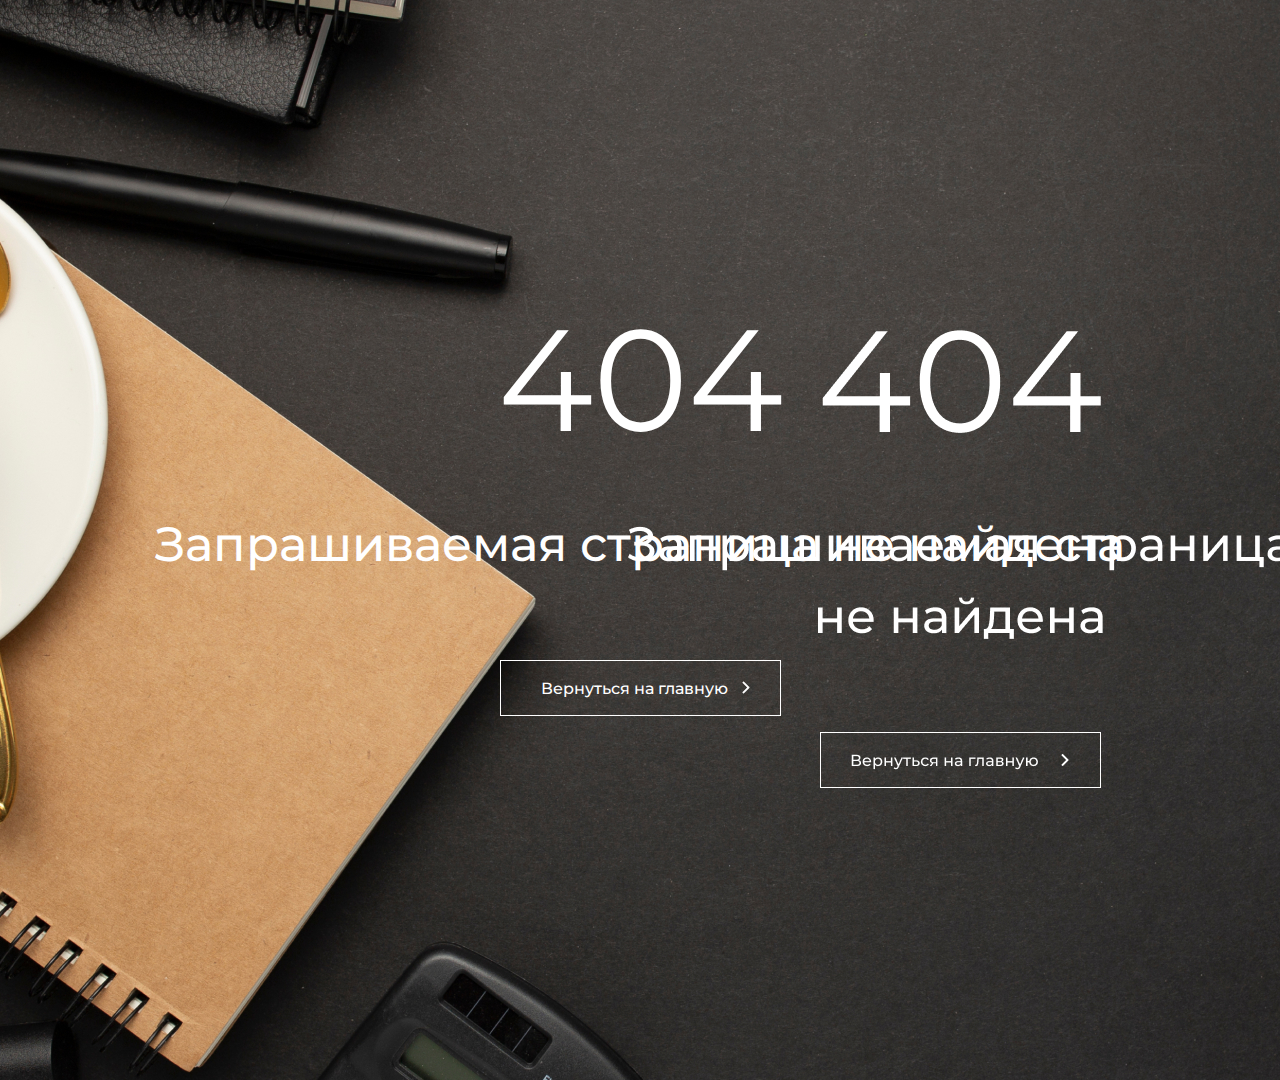
==== pages/more.html @ 48037852 "create all maket" ====
<!DOCTYPE html>
<html lang="en">
<head>
    <meta charset="UTF-8">
    <meta http-equiv="X-UA-Compatible" content="IE=edge">
    <meta name="viewport" content="width=device-width, initial-scale=1.0">
    <title>Page not found</title>
    <link rel="preconnect" href="https://fonts.googleapis.com">
    <link rel="preconnect" href="https://fonts.gstatic.com" crossorigin>
    <link href="https://fonts.googleapis.com/css2?family=Montserrat&display=swap" rel="stylesheet">
    <link rel="stylesheet" href="/css/style.min.css">
</head>
<body>
    <div class="wrapper">
    <section class="more" id="more">
        <img class="more_img" src="/img/background/not_found.jpg" alt=""><!-- background img -->
        <div class="container more_container">
            <h1>404</h1>
            <p>Запрашиваемая страница не найдена</p>
            <div class="main">
                <a href="/index.html">Вернуться на главную</a>
                <img src="/img/icons/rightSprowWhite.svg" alt="sprow">
            </div>
        </div>
    </section>
</div>
</body>
</html>
---- css/style.min.css ----
*, *::before, *::after { -webkit-box-sizing: border-box; box-sizing: border-box; margin: 0; padding: 0; }

a { text-decoration: none; }

/* margin center */
/* text color black */
/* text color white */
body { background: white; font-family: "Montserrat", sans-serif; }

.wrapper { max-width: 1920px; margin: 0 auto; }

.container { max-width: 1214px; margin: 0 auto; }

.home { min-height: 1030px; position: relative; }

.home_img { width: 100%; height: 100%; position: absolute; -o-object-fit: cover; object-fit: cover; }

.home_container { position: absolute; top: 0; left: 0; right: 0; bottom: 0; z-index: 2; }

.home_container .swipe_menu:hover { cursor: pointer; }

.head { display: -webkit-box; display: -ms-flexbox; display: flex; -webkit-box-pack: justify; -ms-flex-pack: justify; justify-content: space-between; -webkit-box-align: center; -ms-flex-align: center; align-items: center; margin-top: 26px; }

.home_container-center { margin-top: 172px; text-align: center; }

.home_container-center h1 { font-family: "Montserrat", sans-serif; font-style: normal; font-weight: 400; font-size: 74px; line-height: 90px; text-transform: uppercase; color: #212733; }

.home_container-center p { margin-top: 20px; font-family: "Montserrat", sans-serif; font-style: normal; font-weight: 500; font-size: 18px; line-height: 22px; color: black; }

.home_container-center .home_btn { width: 280px; height: 60px; display: -webkit-box; display: -ms-flexbox; display: flex; margin: 0 auto; margin-top: 60px; -webkit-box-orient: horizontal; -webkit-box-direction: normal; -ms-flex-direction: row; flex-direction: row; -webkit-box-pack: justify; -ms-flex-pack: justify; justify-content: space-between; -webkit-box-align: center; -ms-flex-align: center; align-items: center; padding: 18px 30px; border: 1px solid #000000; }

.home_container-center .home_btn:hover { cursor: pointer; outline: 2px solid #000000; }

.home_container-center .home_btn a { font-family: "Montserrat", sans-serif; font-style: normal; font-weight: 500; font-size: 16px; line-height: 20px; color: black; display: block; height: 100%; }

.about { position: relative; }

.about_img { width: 960px; height: 940px; -o-object-fit: cover; object-fit: cover; vertical-align: top; }

.about_container { max-width: 500px; position: absolute; top: 273px; right: 353px; }

.about_container h2 { margin-bottom: 60px; font-family: "Montserrat", sans-serif; font-style: normal; font-weight: 500; font-size: 48px; line-height: 59px; text-align: right; color: black; }

.about_container p { margin-bottom: 40px; font-family: "Montserrat", sans-serif; font-style: normal; font-weight: 500; font-size: 16px; line-height: 150%; text-align: right; color: #606060; }

.scroll_bar { position: absolute; top: 388px; right: 138px; z-index: 2; }

.scroll_bar .point { width: 15px; height: 15px; border-radius: 50%; margin-bottom: 15px; }

.scroll_bar .point a { display: block; height: 100%; }

.scroll_bar .point_black { background: #313035; -webkit-box-sizing: border-box; box-sizing: border-box; }

.scroll_bar .point_white { border: 2px solid #8D8C92; -webkit-box-sizing: border-box; box-sizing: border-box; }

.portfolio { position: relative; }

.portfolio_container { position: relative; }

.portfolio_container h2 { margin-top: 90px; margin-bottom: 70px; font-family: "Montserrat", sans-serif; font-style: normal; font-weight: 600; font-size: 48px; line-height: 59px; text-align: center; color: black; }

.portfolio_container div { position: absolute; top: 340px; right: 68px; width: 229px; height: 55px; display: -webkit-box; display: -ms-flexbox; display: flex; -webkit-box-orient: horizontal; -webkit-box-direction: normal; -ms-flex-direction: row; flex-direction: row; -webkit-box-pack: justify; -ms-flex-pack: justify; justify-content: space-between; -webkit-box-align: center; -ms-flex-align: center; align-items: center; padding: 18px 30px; border: 1px solid #000000; }

.portfolio_container div:hover { cursor: pointer; outline: 2px solid #000000; }

.portfolio_container div a { font-family: "Montserrat", sans-serif; font-style: normal; font-weight: 500; font-size: 16px; line-height: 20px; color: black; display: block; height: 100%; }

.portfolio_container .portfolio_img { vertical-align: top; }

.more { position: relative; min-height: 1080px; }

.more_img { width: 1920px; height: 1080px; position: absolute; -o-object-fit: cover; object-fit: cover; }

.more_container { position: absolute; top: 0; left: 0; right: 0; bottom: 0; z-index: 2; }

.more_container { text-align: center; margin-top: 292px; }

.more_container h1 { font-family: "Montserrat", sans-serif; font-style: normal; font-weight: normal; font-size: 144px; line-height: 176px; text-transform: uppercase; color: white; }

.more_container p { margin-top: 40px; font-family: "Montserrat", sans-serif; font-style: normal; font-weight: 500; font-size: 48px; line-height: 150%; text-align: center; color: white; }

.more_container div { width: 281px; height: 56px; padding: 18px 30px; border: 1px solid white; margin: 80px auto; }

.more_container div:hover { cursor: pointer; outline: 2px solid #fff; }

.more_container div a { font-family: "Montserrat", sans-serif; font-style: normal; font-weight: 500; font-size: 16px; line-height: 20px; color: white; height: 100%; margin: 0 10px; }

.products { background-color: #1a1f25; }

.products_container { padding: 90px 0; }

.products h2 { padding-bottom: 80px; font-family: "Montserrat", sans-serif; font-style: normal; font-weight: 550; font-size: 48px; line-height: 59px; text-align: center; color: white; }

.products .product_card { display: -ms-grid; display: grid; -ms-grid-columns: (245px)[5]; grid-template-columns: repeat(5, 245px); }

.products .product_card .product { border: 1px solid #595959; padding: 0 20px; }

.products .product_card .product_icon { display: block; margin: 46px auto 20px; }

.products .product_card .product p { padding: 0 17px; padding-bottom: 40px; font-family: "Montserrat", sans-serif; font-style: normal; font-weight: 500; font-size: 16px; line-height: 150%; text-align: center; color: white; }

.products .product_card .more_btn { margin: 80px auto; width: 185px; height: 55px; display: -webkit-box; display: -ms-flexbox; display: flex; -webkit-box-orient: horizontal; -webkit-box-direction: normal; -ms-flex-direction: row; flex-direction: row; -webkit-box-pack: justify; -ms-flex-pack: justify; justify-content: space-between; -webkit-box-align: center; -ms-flex-align: center; align-items: center; padding: 14px 30px; border: 1px solid #FFFFFF; }

.products .product_card .more_btn:hover { cursor: pointer; outline: 2px solid #fff; }

.products .product_card .more_btn a { font-family: "Montserrat", sans-serif; font-style: normal; font-weight: 500; font-size: 16px; line-height: 20px; color: white; }

.advantage { position: relative; }

.advantage_img { width: 100%; height: 100%; -o-object-fit: cover; object-fit: cover; vertical-align: top; }

.advantage_container { position: absolute; top: 336px; left: 0; right: 0; z-index: 2; }

.advantage_container h2 { font-family: "Montserrat", sans-serif; font-style: normal; font-weight: 600; font-size: 48px; line-height: 59px; text-align: left; color: black; }

.advantage_container .content { display: -ms-grid; display: grid; grid-gap: 0px 112px; -ms-grid-columns: (500px)[2]; grid-template-columns: repeat(2, 500px); }

.advantage_container .content_block { display: -webkit-box; display: -ms-flexbox; display: flex; margin-top: 90px; }

.advantage_container .content_block p { margin-left: 20px; font-family: "Montserrat", sans-serif; font-style: normal; font-weight: 500; font-size: 16px; line-height: 150%; color: black; }

.request { position: relative; background-color: #000201; }

.request_img { width: 935px; height: 940px; -o-object-fit: cover; object-fit: cover; vertical-align: top; }

.request_container { display: -webkit-box; display: -ms-flexbox; display: flex; -webkit-box-pack: justify; -ms-flex-pack: justify; justify-content: space-between; position: absolute; top: 173px; left: 0; right: 0; z-index: 2; }

.request_container .left h2 { margin-bottom: 85px; font-family: "Montserrat", sans-serif; font-style: normal; font-weight: 500; font-size: 48px; line-height: 59px; color: white; }

.request_container .left p { margin-top: 40px; font-family: "Montserrat", sans-serif; font-style: normal; font-weight: 500; font-size: 16px; line-height: 20px; color: white; }

.request_container .left input { margin-top: 18px; width: 500px; border: none; background: none; border-bottom: 1px solid white; }

.request_container .left input:focus { outline: none; color: white; }

.request_container .left .message { height: 90px; }

.request_container .left .send { margin-top: 65px; width: 194px; height: 55px; display: -webkit-box; display: -ms-flexbox; display: flex; -webkit-box-orient: horizontal; -webkit-box-direction: normal; -ms-flex-direction: row; flex-direction: row; -webkit-box-pack: justify; -ms-flex-pack: justify; justify-content: space-between; -webkit-box-align: center; -ms-flex-align: center; align-items: center; padding: 14px 30px; border: 1px solid #FFFFFF; -webkit-box-sizing: border-box; box-sizing: border-box; }

.request_container .left .send:hover { cursor: pointer; outline: 2px solid #fff; }

.request_container .left .send a { font-family: "Montserrat", sans-serif; font-style: normal; font-weight: 500; font-size: 16px; line-height: 20px; color: white; }

.request_container .right h2 { text-align: end; font-family: "Montserrat", sans-serif; font-style: normal; font-weight: 500; font-size: 48px; line-height: 59px; color: white; }

.request_container .right .card { display: -ms-grid; display: grid; -ms-grid-columns: (194px)[3]; grid-template-columns: repeat(3, 194px); grid-gap: 10px; margin-top: 140px; }

.request_container .right .card_item { border: 1px solid #FFFFFF; height: 284px; padding-left: 15px; position: relative; }

.request_container .right .card_item:hover { background: -webkit-gradient(linear, left top, left bottom, from(#61B3C9), to(#074D88)); background: linear-gradient(180deg, #61B3C9 0%, #074D88 100%); cursor: pointer; }

.request_container .right .card_item h4 { margin-top: 60px; font-family: "Montserrat", sans-serif; font-style: normal; font-weight: 500; font-size: 20px; line-height: 24px; color: white; }

.request_container .right .card_item .decription { font-family: "Montserrat", sans-serif; font-style: normal; font-weight: normal; font-size: 16px; line-height: 20px; color: #E8E8E8; position: absolute; top: 98px; }

.request_container .right .card_item .old_price { font-family: white; font-style: normal; font-weight: 500; font-size: 14px; line-height: 17px; -webkit-text-decoration-line: line-through; text-decoration-line: line-through; color: white; position: absolute; top: 202px; }

.request_container .right .card_item .new_price { font-family: "Montserrat", sans-serif; font-style: normal; font-weight: 500; font-size: 24px; line-height: 29px; color: white; position: absolute; top: 225px; }

.success { position: relative; min-height: 1080px; }

.success_img { width: 1920px; height: 1080px; position: absolute; -o-object-fit: cover; object-fit: cover; }

.success_container { position: absolute; top: 0; left: 0; right: 0; bottom: 0; z-index: 2; }

.success_container { text-align: center; margin-top: 292px; max-width: 660px; max-height: 450px; background-color: #f9f8f4; }

.success_container .success-svg { margin: 30px 0; }

.success_container h3 { font-family: "Montserrat", sans-serif; font-style: normal; font-weight: bold; font-size: 20px; line-height: 150%; color: #212733; }

.success_container p { margin: 15px 0 30px 0; font-family: "Montserrat", sans-serif; font-style: normal; font-weight: normal; font-size: 16px; line-height: 150%; text-align: center; color: #212733; }

.success_container .bg-green { padding: 45px 0; background-color: #7dbaab; }

.success_container .main_btn { width: 281px; height: 56px; padding: 18px 30px; border: 1px solid white; margin: 0px auto; }

.success_container .main_btn:hover { cursor: pointer; outline: 2px solid #fff; }

.success_container .main_btn a { font-family: "Montserrat", sans-serif; font-style: normal; font-weight: 500; font-size: 16px; line-height: 20px; color: white; height: 100%; margin: 0 10px; }

.info { background-color: #17181c; }

.info_container .info_top { display: -webkit-box; display: -ms-flexbox; display: flex; -webkit-box-pack: start; -ms-flex-pack: start; justify-content: start; padding-top: 103px; padding-bottom: 45px; border-bottom: 1px solid #595959; }

.info_container .info_top .info_card { max-width: 266px; margin-right: 40px; }

.info_container .info_top .info_card h5 { font-family: "Montserrat", sans-serif; font-style: normal; font-weight: 500; font-size: 20px; line-height: 24px; color: white; }

.info_container .info_top .info_card p { font-family: "Montserrat", sans-serif; font-style: normal; font-weight: normal; font-size: 16px; line-height: 20px; color: #E6E6E6; }

.info_container .info_top .contacts { display: block; }

.info_container .info_top .contacts h5 { font-family: "Montserrat", sans-serif; font-style: normal; font-weight: 500; font-size: 20px; line-height: 24px; color: white; }

.info_container .info_top .contacts p, .info_container .info_top .contacts a { margin-top: 30px; font-family: "Montserrat", sans-serif; font-style: normal; font-weight: normal; font-size: 16px; line-height: 20px; color: #E6E6E6; }

.info_container .info_top .contacts p img, .info_container .info_top .contacts a img { margin-right: 20px; }

.info_container .info_top .contacts p a, .info_container .info_top .contacts a a { border-bottom: 1px solid #17181c; }

.info_container .info_top .contacts p a:hover, .info_container .info_top .contacts a a:hover { border-bottom: 1px solid white; }

.info_container .info_bottom { display: -webkit-box; display: -ms-flexbox; display: flex; -webkit-box-pack: justify; -ms-flex-pack: justify; justify-content: space-between; padding-top: 46px; padding-bottom: 102px; }

.info_container .info_bottom p { font-family: "Montserrat", sans-serif; font-style: normal; font-weight: 600; font-size: 24px; line-height: 29px; color: white; }

.info_container .info_bottom img { margin: 0 3px; }
/*# sourceMappingURL=style.min.css.map */
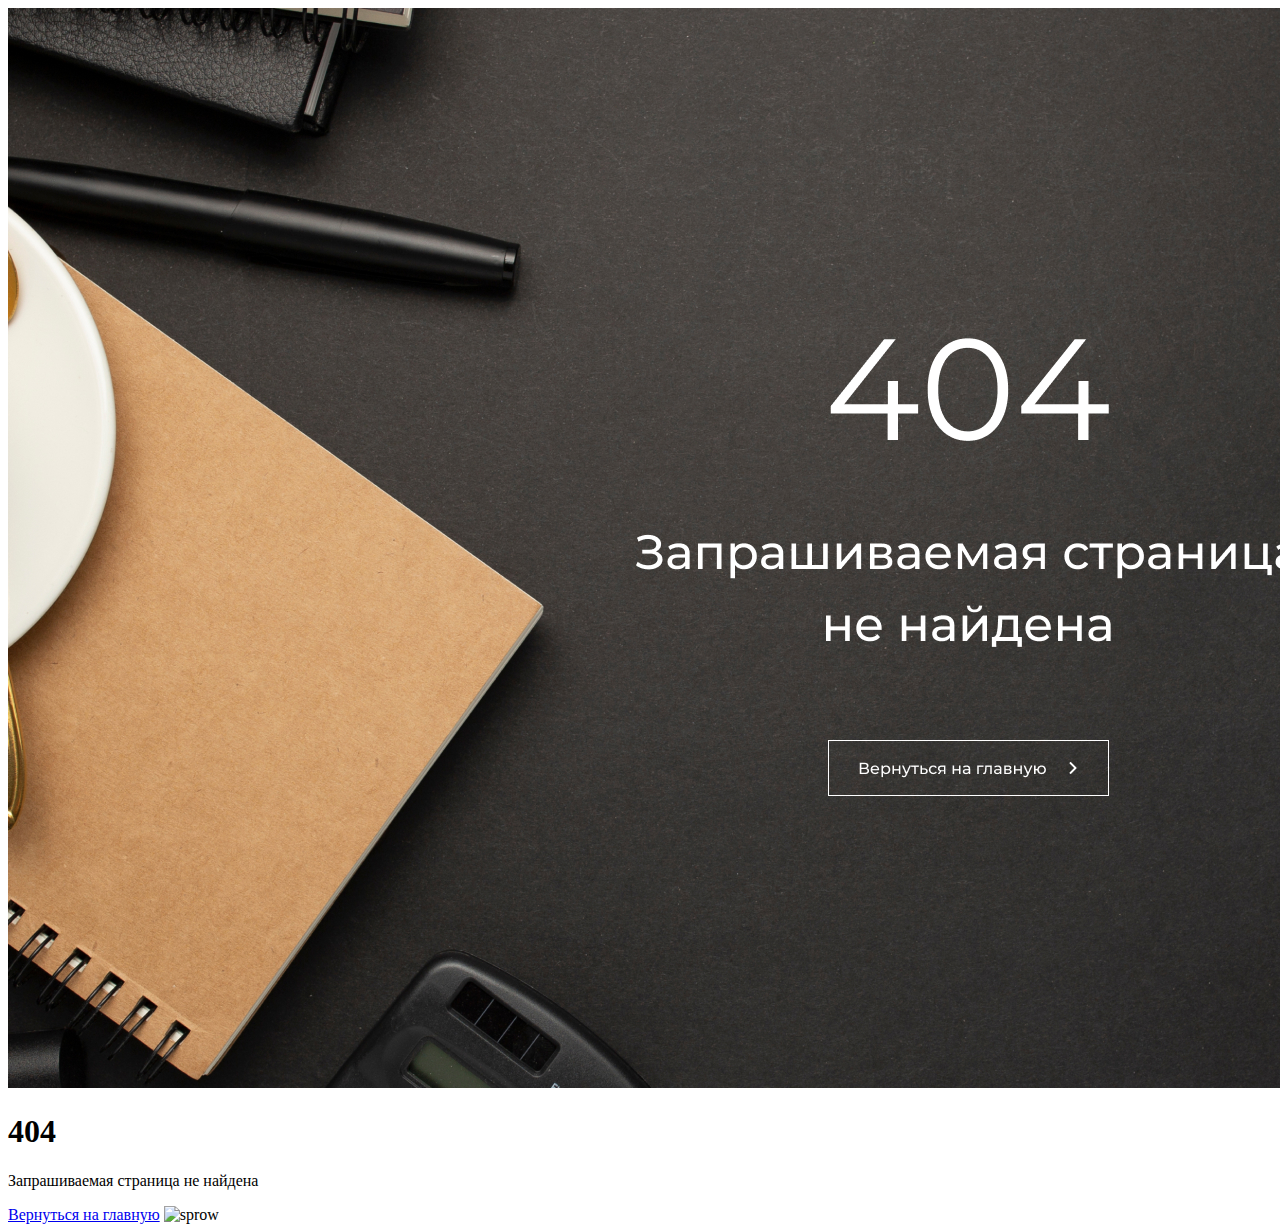
==== commit bbe67654: "fix link" ====
--- a/pages/more.html
+++ b/pages/more.html
@@ -8,7 +8,7 @@
     <link rel="preconnect" href="https://fonts.googleapis.com">
     <link rel="preconnect" href="https://fonts.gstatic.com" crossorigin>
     <link href="https://fonts.googleapis.com/css2?family=Montserrat&display=swap" rel="stylesheet">
-    <link rel="stylesheet" href="/css/style.min.css">
+    <link rel="stylesheet" href="./css/style.min.css">
 </head>
 <body>
     <div class="wrapper">
@@ -19,7 +19,7 @@
             <p>Запрашиваемая страница не найдена</p>
             <div class="main">
                 <a href="/index.html">Вернуться на главную</a>
-                <img src="/img/icons/rightSprowWhite.svg" alt="sprow">
+                <img src="./img/icons/rightSprowWhite.svg" alt="sprow">
             </div>
         </div>
     </section>
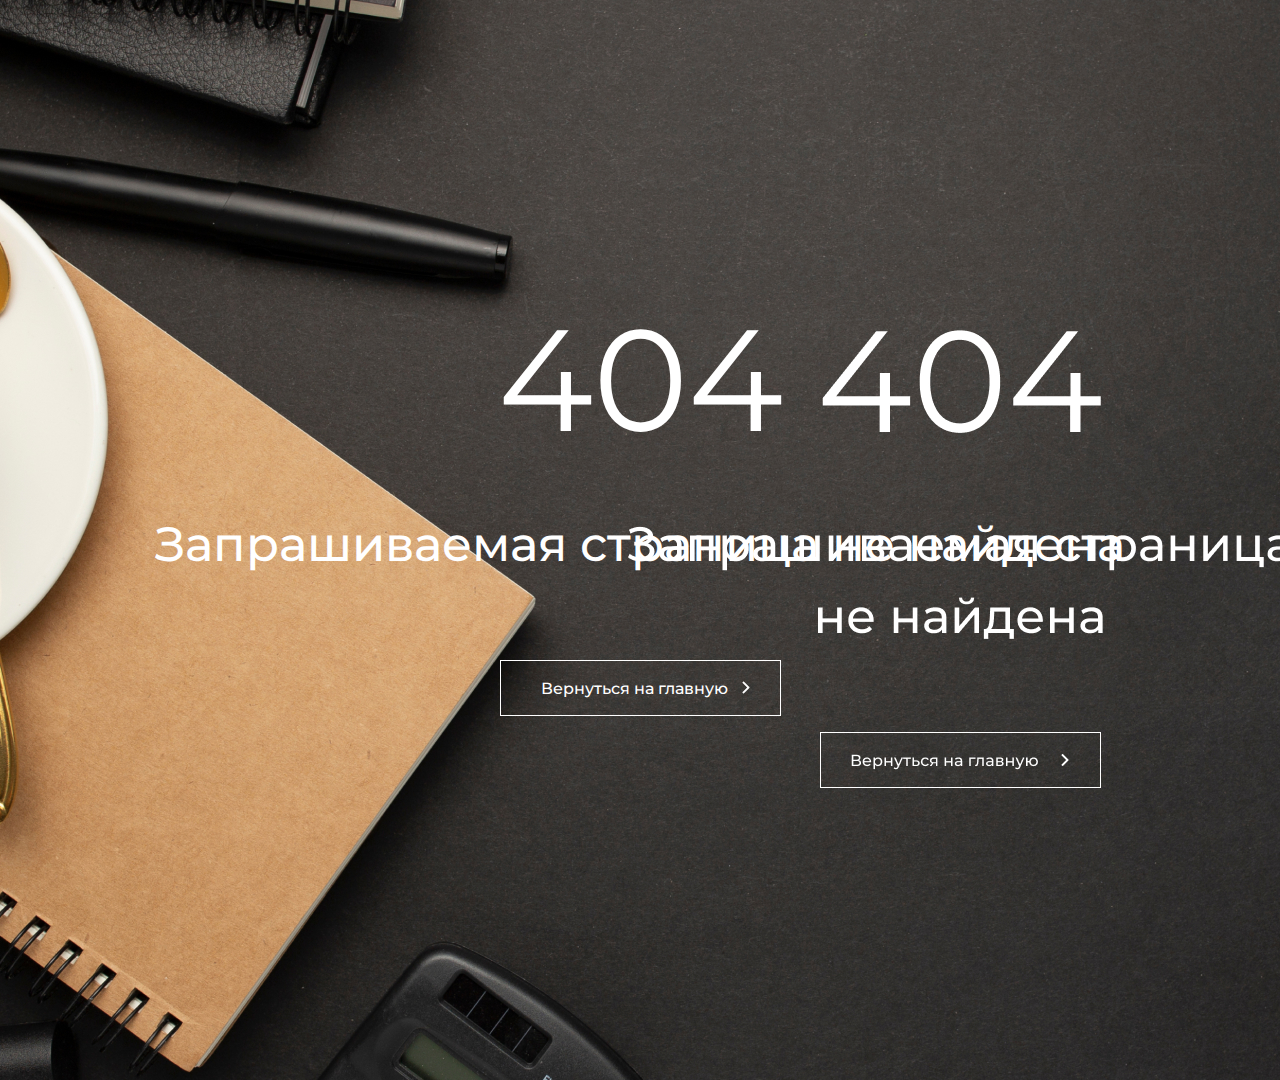
==== commit 07b55074: "fix link" ====
--- a/pages/more.html
+++ b/pages/more.html
@@ -8,18 +8,18 @@
     <link rel="preconnect" href="https://fonts.googleapis.com">
     <link rel="preconnect" href="https://fonts.gstatic.com" crossorigin>
     <link href="https://fonts.googleapis.com/css2?family=Montserrat&display=swap" rel="stylesheet">
-    <link rel="stylesheet" href="./css/style.min.css">
+    <link rel="stylesheet" href="../css/style.min.css">
 </head>
 <body>
     <div class="wrapper">
     <section class="more" id="more">
-        <img class="more_img" src="/img/background/not_found.jpg" alt=""><!-- background img -->
+        <img class="more_img" src="../img/background/not_found.jpg" alt=""><!-- background img -->
         <div class="container more_container">
             <h1>404</h1>
             <p>Запрашиваемая страница не найдена</p>
             <div class="main">
-                <a href="/index.html">Вернуться на главную</a>
-                <img src="./img/icons/rightSprowWhite.svg" alt="sprow">
+                <a href="../index.html">Вернуться на главную</a>
+                <img src="../img/icons/rightSprowWhite.svg" alt="sprow">
             </div>
         </div>
     </section>
--- a/css/style.min.css
+++ b/css/style.min.css
@@ -0,0 +1,209 @@
+*, *::before, *::after { -webkit-box-sizing: border-box; box-sizing: border-box; margin: 0; padding: 0; }
+
+a { text-decoration: none; }
+
+/* margin center */
+/* text color black */
+/* text color white */
+body { background: white; font-family: "Montserrat", sans-serif; }
+
+.wrapper { max-width: 1920px; margin: 0 auto; }
+
+.container { max-width: 1214px; margin: 0 auto; }
+
+.home { min-height: 1030px; position: relative; }
+
+.home_img { width: 100%; height: 100%; position: absolute; -o-object-fit: cover; object-fit: cover; }
+
+.home_container { position: absolute; top: 0; left: 0; right: 0; bottom: 0; z-index: 2; }
+
+.home_container .swipe_menu:hover { cursor: pointer; }
+
+.head { display: -webkit-box; display: -ms-flexbox; display: flex; -webkit-box-pack: justify; -ms-flex-pack: justify; justify-content: space-between; -webkit-box-align: center; -ms-flex-align: center; align-items: center; margin-top: 26px; }
+
+.home_container-center { margin-top: 172px; text-align: center; }
+
+.home_container-center h1 { font-family: "Montserrat", sans-serif; font-style: normal; font-weight: 400; font-size: 74px; line-height: 90px; text-transform: uppercase; color: #212733; }
+
+.home_container-center p { margin-top: 20px; font-family: "Montserrat", sans-serif; font-style: normal; font-weight: 500; font-size: 18px; line-height: 22px; color: black; }
+
+.home_container-center .home_btn { width: 280px; height: 60px; display: -webkit-box; display: -ms-flexbox; display: flex; margin: 0 auto; margin-top: 60px; -webkit-box-orient: horizontal; -webkit-box-direction: normal; -ms-flex-direction: row; flex-direction: row; -webkit-box-pack: justify; -ms-flex-pack: justify; justify-content: space-between; -webkit-box-align: center; -ms-flex-align: center; align-items: center; padding: 18px 30px; border: 1px solid #000000; }
+
+.home_container-center .home_btn:hover { cursor: pointer; outline: 2px solid #000000; }
+
+.home_container-center .home_btn a { font-family: "Montserrat", sans-serif; font-style: normal; font-weight: 500; font-size: 16px; line-height: 20px; color: black; display: block; height: 100%; }
+
+.about { position: relative; }
+
+.about_img { width: 960px; height: 940px; -o-object-fit: cover; object-fit: cover; vertical-align: top; }
+
+.about_container { max-width: 500px; position: absolute; top: 273px; right: 353px; }
+
+.about_container h2 { margin-bottom: 60px; font-family: "Montserrat", sans-serif; font-style: normal; font-weight: 500; font-size: 48px; line-height: 59px; text-align: right; color: black; }
+
+.about_container p { margin-bottom: 40px; font-family: "Montserrat", sans-serif; font-style: normal; font-weight: 500; font-size: 16px; line-height: 150%; text-align: right; color: #606060; }
+
+.scroll_bar { position: absolute; top: 388px; right: 138px; z-index: 2; }
+
+.scroll_bar .point { width: 15px; height: 15px; border-radius: 50%; margin-bottom: 15px; }
+
+.scroll_bar .point a { display: block; height: 100%; }
+
+.scroll_bar .point_black { background: #313035; -webkit-box-sizing: border-box; box-sizing: border-box; }
+
+.scroll_bar .point_white { border: 2px solid #8D8C92; -webkit-box-sizing: border-box; box-sizing: border-box; }
+
+.portfolio { position: relative; }
+
+.portfolio_container { position: relative; }
+
+.portfolio_container h2 { margin-top: 90px; margin-bottom: 70px; font-family: "Montserrat", sans-serif; font-style: normal; font-weight: 600; font-size: 48px; line-height: 59px; text-align: center; color: black; }
+
+.portfolio_container div { position: absolute; top: 340px; right: 68px; width: 229px; height: 55px; display: -webkit-box; display: -ms-flexbox; display: flex; -webkit-box-orient: horizontal; -webkit-box-direction: normal; -ms-flex-direction: row; flex-direction: row; -webkit-box-pack: justify; -ms-flex-pack: justify; justify-content: space-between; -webkit-box-align: center; -ms-flex-align: center; align-items: center; padding: 18px 30px; border: 1px solid #000000; }
+
+.portfolio_container div:hover { cursor: pointer; outline: 2px solid #000000; }
+
+.portfolio_container div a { font-family: "Montserrat", sans-serif; font-style: normal; font-weight: 500; font-size: 16px; line-height: 20px; color: black; display: block; height: 100%; }
+
+.portfolio_container .portfolio_img { vertical-align: top; }
+
+.more { position: relative; min-height: 1080px; }
+
+.more_img { width: 1920px; height: 1080px; position: absolute; -o-object-fit: cover; object-fit: cover; }
+
+.more_container { position: absolute; top: 0; left: 0; right: 0; bottom: 0; z-index: 2; }
+
+.more_container { text-align: center; margin-top: 292px; }
+
+.more_container h1 { font-family: "Montserrat", sans-serif; font-style: normal; font-weight: normal; font-size: 144px; line-height: 176px; text-transform: uppercase; color: white; }
+
+.more_container p { margin-top: 40px; font-family: "Montserrat", sans-serif; font-style: normal; font-weight: 500; font-size: 48px; line-height: 150%; text-align: center; color: white; }
+
+.more_container div { width: 281px; height: 56px; padding: 18px 30px; border: 1px solid white; margin: 80px auto; }
+
+.more_container div:hover { cursor: pointer; outline: 2px solid #fff; }
+
+.more_container div a { font-family: "Montserrat", sans-serif; font-style: normal; font-weight: 500; font-size: 16px; line-height: 20px; color: white; height: 100%; margin: 0 10px; }
+
+.products { background-color: #1a1f25; }
+
+.products_container { padding: 90px 0; }
+
+.products h2 { padding-bottom: 80px; font-family: "Montserrat", sans-serif; font-style: normal; font-weight: 550; font-size: 48px; line-height: 59px; text-align: center; color: white; }
+
+.products .product_card { display: -ms-grid; display: grid; -ms-grid-columns: (245px)[5]; grid-template-columns: repeat(5, 245px); }
+
+.products .product_card .product { border: 1px solid #595959; padding: 0 20px; }
+
+.products .product_card .product_icon { display: block; margin: 46px auto 20px; }
+
+.products .product_card .product p { padding: 0 17px; padding-bottom: 40px; font-family: "Montserrat", sans-serif; font-style: normal; font-weight: 500; font-size: 16px; line-height: 150%; text-align: center; color: white; }
+
+.products .product_card .more_btn { margin: 80px auto; width: 185px; height: 55px; display: -webkit-box; display: -ms-flexbox; display: flex; -webkit-box-orient: horizontal; -webkit-box-direction: normal; -ms-flex-direction: row; flex-direction: row; -webkit-box-pack: justify; -ms-flex-pack: justify; justify-content: space-between; -webkit-box-align: center; -ms-flex-align: center; align-items: center; padding: 14px 30px; border: 1px solid #FFFFFF; }
+
+.products .product_card .more_btn:hover { cursor: pointer; outline: 2px solid #fff; }
+
+.products .product_card .more_btn a { font-family: "Montserrat", sans-serif; font-style: normal; font-weight: 500; font-size: 16px; line-height: 20px; color: white; }
+
+.advantage { position: relative; }
+
+.advantage_img { width: 100%; height: 100%; -o-object-fit: cover; object-fit: cover; vertical-align: top; }
+
+.advantage_container { position: absolute; top: 336px; left: 0; right: 0; z-index: 2; }
+
+.advantage_container h2 { font-family: "Montserrat", sans-serif; font-style: normal; font-weight: 600; font-size: 48px; line-height: 59px; text-align: left; color: black; }
+
+.advantage_container .content { display: -ms-grid; display: grid; grid-gap: 0px 112px; -ms-grid-columns: (500px)[2]; grid-template-columns: repeat(2, 500px); }
+
+.advantage_container .content_block { display: -webkit-box; display: -ms-flexbox; display: flex; margin-top: 90px; }
+
+.advantage_container .content_block p { margin-left: 20px; font-family: "Montserrat", sans-serif; font-style: normal; font-weight: 500; font-size: 16px; line-height: 150%; color: black; }
+
+.request { position: relative; background-color: #000201; }
+
+.request_img { width: 935px; height: 940px; -o-object-fit: cover; object-fit: cover; vertical-align: top; }
+
+.request_container { display: -webkit-box; display: -ms-flexbox; display: flex; -webkit-box-pack: justify; -ms-flex-pack: justify; justify-content: space-between; position: absolute; top: 173px; left: 0; right: 0; z-index: 2; }
+
+.request_container .left h2 { margin-bottom: 85px; font-family: "Montserrat", sans-serif; font-style: normal; font-weight: 500; font-size: 48px; line-height: 59px; color: white; }
+
+.request_container .left p { margin-top: 40px; font-family: "Montserrat", sans-serif; font-style: normal; font-weight: 500; font-size: 16px; line-height: 20px; color: white; }
+
+.request_container .left input { margin-top: 18px; width: 500px; border: none; background: none; border-bottom: 1px solid white; }
+
+.request_container .left input:focus { outline: none; color: white; }
+
+.request_container .left .message { height: 90px; }
+
+.request_container .left .send { margin-top: 65px; width: 194px; height: 55px; display: -webkit-box; display: -ms-flexbox; display: flex; -webkit-box-orient: horizontal; -webkit-box-direction: normal; -ms-flex-direction: row; flex-direction: row; -webkit-box-pack: justify; -ms-flex-pack: justify; justify-content: space-between; -webkit-box-align: center; -ms-flex-align: center; align-items: center; padding: 14px 30px; border: 1px solid #FFFFFF; -webkit-box-sizing: border-box; box-sizing: border-box; }
+
+.request_container .left .send:hover { cursor: pointer; outline: 2px solid #fff; }
+
+.request_container .left .send a { font-family: "Montserrat", sans-serif; font-style: normal; font-weight: 500; font-size: 16px; line-height: 20px; color: white; }
+
+.request_container .right h2 { text-align: end; font-family: "Montserrat", sans-serif; font-style: normal; font-weight: 500; font-size: 48px; line-height: 59px; color: white; }
+
+.request_container .right .card { display: -ms-grid; display: grid; -ms-grid-columns: (194px)[3]; grid-template-columns: repeat(3, 194px); grid-gap: 10px; margin-top: 140px; }
+
+.request_container .right .card_item { border: 1px solid #FFFFFF; height: 284px; padding-left: 15px; position: relative; }
+
+.request_container .right .card_item:hover { background: -webkit-gradient(linear, left top, left bottom, from(#61B3C9), to(#074D88)); background: linear-gradient(180deg, #61B3C9 0%, #074D88 100%); cursor: pointer; }
+
+.request_container .right .card_item h4 { margin-top: 60px; font-family: "Montserrat", sans-serif; font-style: normal; font-weight: 500; font-size: 20px; line-height: 24px; color: white; }
+
+.request_container .right .card_item .decription { font-family: "Montserrat", sans-serif; font-style: normal; font-weight: normal; font-size: 16px; line-height: 20px; color: #E8E8E8; position: absolute; top: 98px; }
+
+.request_container .right .card_item .old_price { font-family: white; font-style: normal; font-weight: 500; font-size: 14px; line-height: 17px; -webkit-text-decoration-line: line-through; text-decoration-line: line-through; color: white; position: absolute; top: 202px; }
+
+.request_container .right .card_item .new_price { font-family: "Montserrat", sans-serif; font-style: normal; font-weight: 500; font-size: 24px; line-height: 29px; color: white; position: absolute; top: 225px; }
+
+.success { position: relative; min-height: 1080px; }
+
+.success_img { width: 1920px; height: 1080px; position: absolute; -o-object-fit: cover; object-fit: cover; }
+
+.success_container { position: absolute; top: 0; left: 0; right: 0; bottom: 0; z-index: 2; }
+
+.success_container { text-align: center; margin-top: 292px; max-width: 660px; max-height: 450px; background-color: #f9f8f4; }
+
+.success_container .success-svg { margin: 30px 0; }
+
+.success_container h3 { font-family: "Montserrat", sans-serif; font-style: normal; font-weight: bold; font-size: 20px; line-height: 150%; color: #212733; }
+
+.success_container p { margin: 15px 0 30px 0; font-family: "Montserrat", sans-serif; font-style: normal; font-weight: normal; font-size: 16px; line-height: 150%; text-align: center; color: #212733; }
+
+.success_container .bg-green { padding: 45px 0; background-color: #7dbaab; }
+
+.success_container .main_btn { width: 281px; height: 56px; padding: 18px 30px; border: 1px solid white; margin: 0px auto; }
+
+.success_container .main_btn:hover { cursor: pointer; outline: 2px solid #fff; }
+
+.success_container .main_btn a { font-family: "Montserrat", sans-serif; font-style: normal; font-weight: 500; font-size: 16px; line-height: 20px; color: white; height: 100%; margin: 0 10px; }
+
+.info { background-color: #17181c; }
+
+.info_container .info_top { display: -webkit-box; display: -ms-flexbox; display: flex; -webkit-box-pack: start; -ms-flex-pack: start; justify-content: start; padding-top: 103px; padding-bottom: 45px; border-bottom: 1px solid #595959; }
+
+.info_container .info_top .info_card { max-width: 266px; margin-right: 40px; }
+
+.info_container .info_top .info_card h5 { font-family: "Montserrat", sans-serif; font-style: normal; font-weight: 500; font-size: 20px; line-height: 24px; color: white; }
+
+.info_container .info_top .info_card p { font-family: "Montserrat", sans-serif; font-style: normal; font-weight: normal; font-size: 16px; line-height: 20px; color: #E6E6E6; }
+
+.info_container .info_top .contacts { display: block; }
+
+.info_container .info_top .contacts h5 { font-family: "Montserrat", sans-serif; font-style: normal; font-weight: 500; font-size: 20px; line-height: 24px; color: white; }
+
+.info_container .info_top .contacts p, .info_container .info_top .contacts a { margin-top: 30px; font-family: "Montserrat", sans-serif; font-style: normal; font-weight: normal; font-size: 16px; line-height: 20px; color: #E6E6E6; }
+
+.info_container .info_top .contacts p img, .info_container .info_top .contacts a img { margin-right: 20px; }
+
+.info_container .info_top .contacts p a, .info_container .info_top .contacts a a { border-bottom: 1px solid #17181c; }
+
+.info_container .info_top .contacts p a:hover, .info_container .info_top .contacts a a:hover { border-bottom: 1px solid white; }
+
+.info_container .info_bottom { display: -webkit-box; display: -ms-flexbox; display: flex; -webkit-box-pack: justify; -ms-flex-pack: justify; justify-content: space-between; padding-top: 46px; padding-bottom: 102px; }
+
+.info_container .info_bottom p { font-family: "Montserrat", sans-serif; font-style: normal; font-weight: 600; font-size: 24px; line-height: 29px; color: white; }
+
+.info_container .info_bottom img { margin: 0 3px; }
+/*# sourceMappingURL=style.min.css.map */